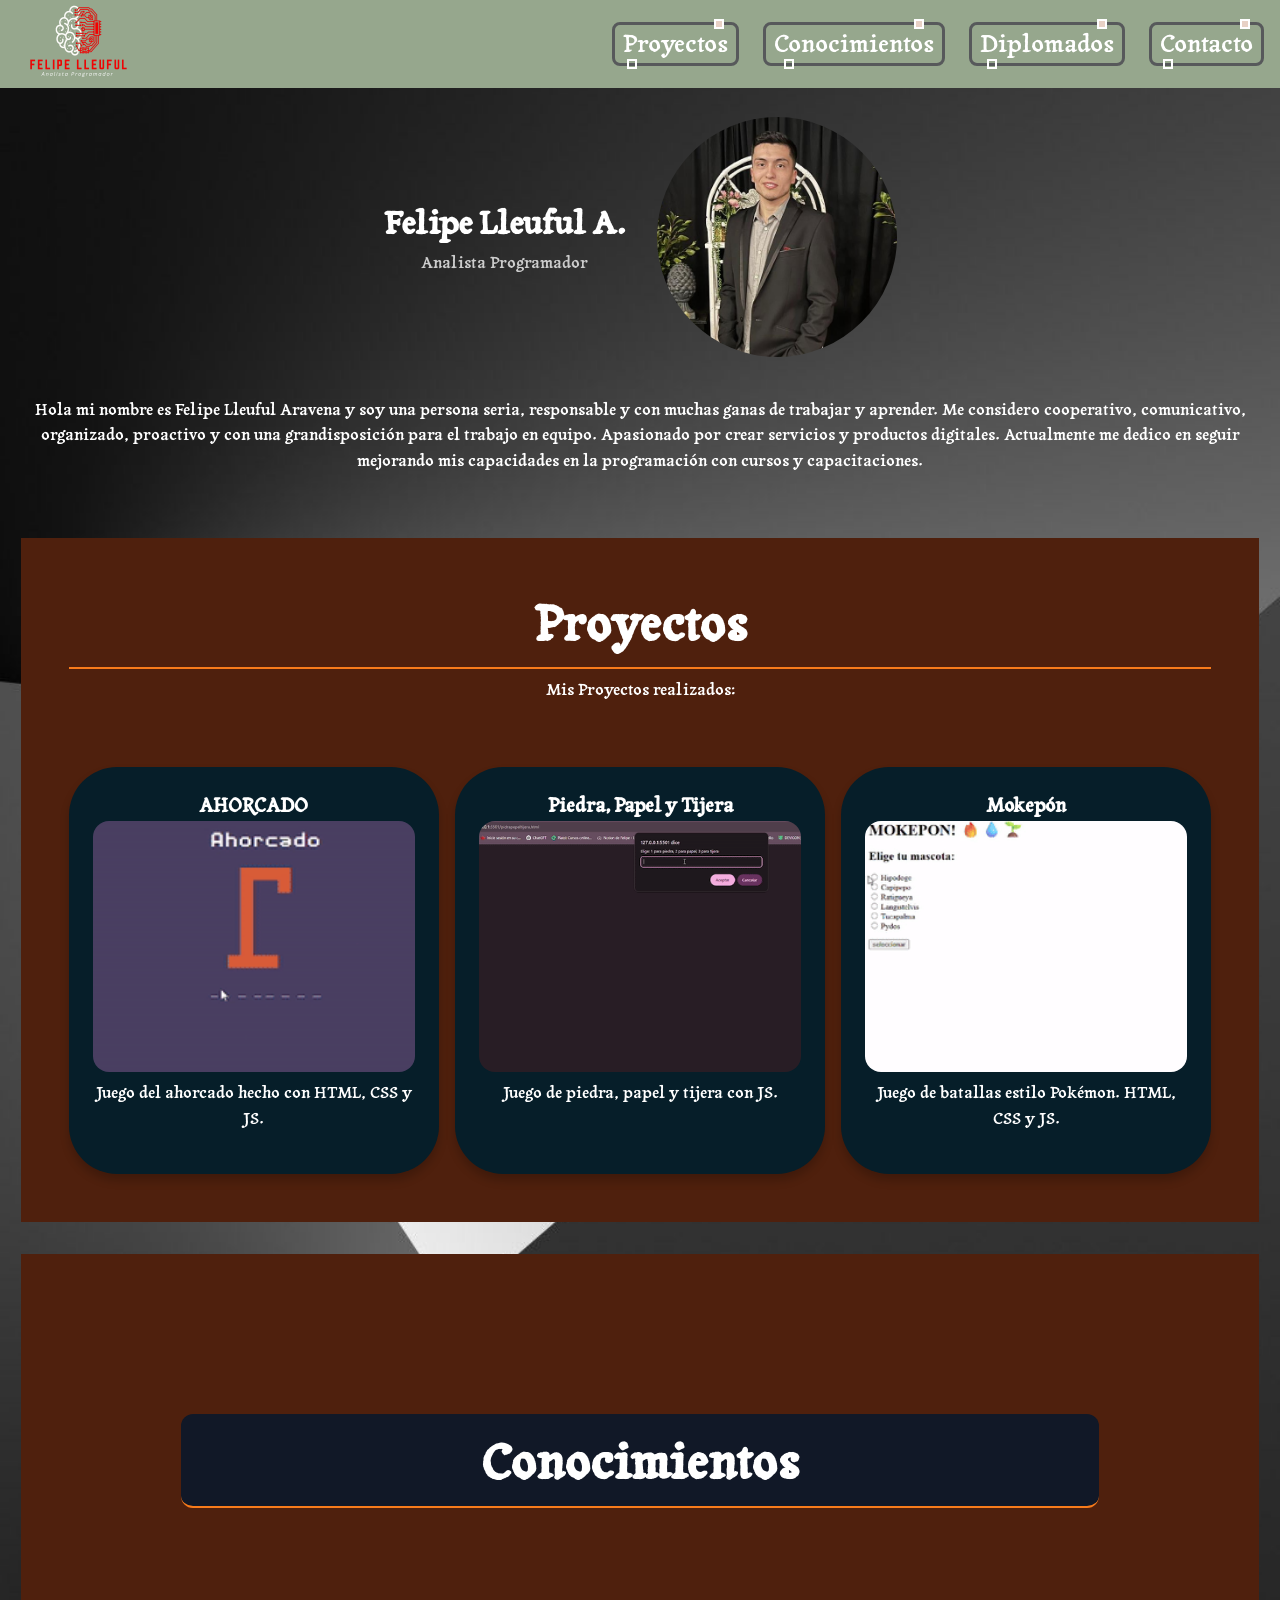
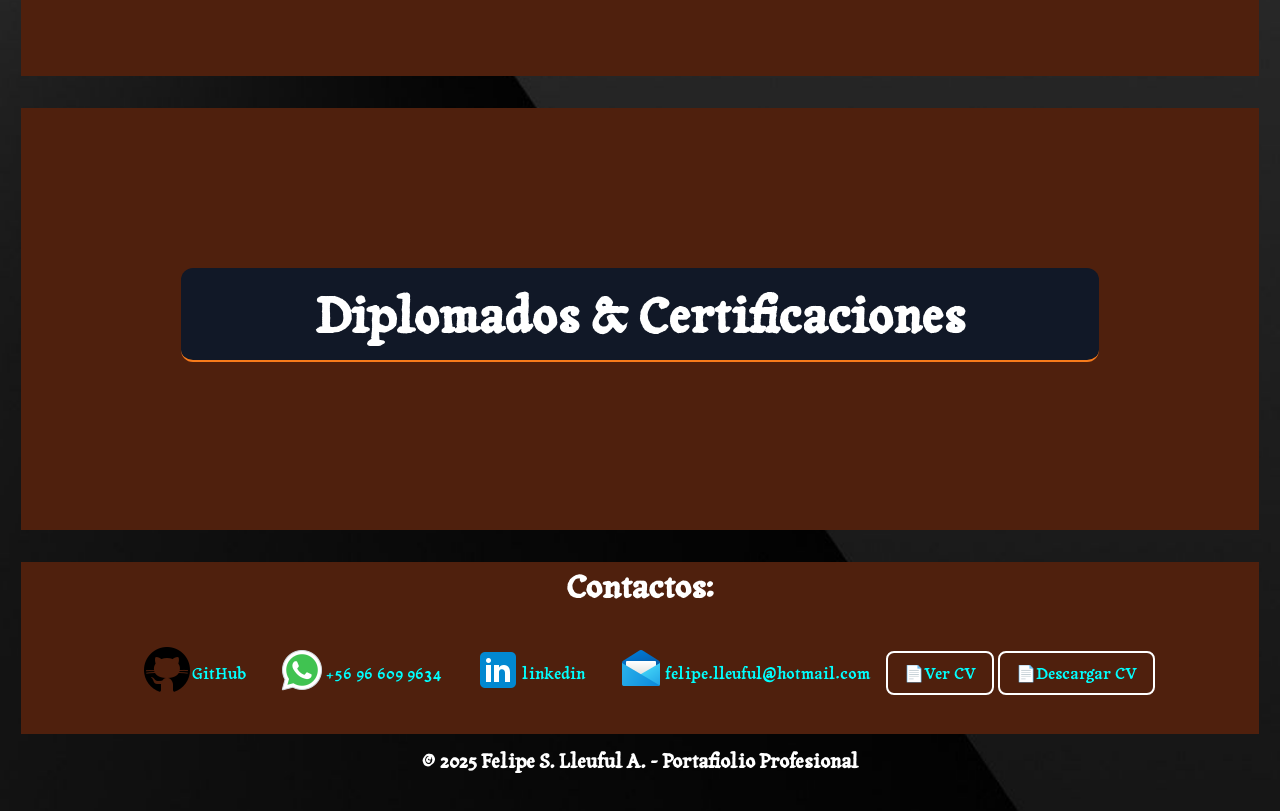
==== index.html @ a402e6c7 "Actualizacion Protafolio" ====
<!DOCTYPE html>
<html lang="en">
<head>
    <meta charset="UTF-8">
    <meta name="viewport" content="width=device-width, initial-scale=1.0">
    <title>Portafolio / Felipe Lleuful</title>
    <link rel="stylesheet" href="stylesheets/reset.css" />
    <link rel="stylesheet" href="stylesheets/style.css" />
    <script type="module" src="js/main.js" defer></script>
</head>

<body>
    <header>
        <nav class="navbar" div="navbar">
            <div class="logo">
                <img src="img/Felipe lleuful.png" alt="Felipe Lleuful" />
            </div>
            <!-- Botón hamburguesa -->
            <button class="menu-toggle" id="menu-toggle">☰</button>

            <!-- Enlaces de navegación -->
            <ul class="nav-links" id="nav-links">
                <li><a href="#sectionProyectos">Proyectos<span></span><span></span></a></li>
                <li><a href="#sectionConocimientos">Conocimientos<span></span><span></span></a></li>
                <li><a href="#sectionDiplomados">Diplomados<span></span><span></span></a></li>
                <li><a href="#sectionContacto">Contacto<span></span><span></span></a></li>
            </ul>
        </nav>
    </header>
    
    <!-- Presentación -->
    <section class="presentacion" id="secionPresentacion">
        <div class="divPresentacion">
            <div>
                <h1>Felipe Lleuful A.</h1>
                <p>Analista Programador</p>
            </div>
            <img src="img/felipe.jpg" alt="Foto Perfil" class="presentacion-img">
        </div>
        
        <div class="resumen">
            <p>
                Hola mi nombre es Felipe Lleuful Aravena y soy una persona seria, responsable y con muchas ganas de trabajar y aprender.
                Me considero cooperativo, comunicativo, organizado, proactivo y con una grandisposición para el trabajo en equipo.
                Apasionado por crear servicios y productos digitales. Actualmente me dedico en seguir mejorando mis capacidades en la programación 
                con cursos y capacitaciones.
            </p>
        </div>
    </section>

    <!-- Seccion Proyectos -->
    <section id="sectionProyectos" class="proyectos">
        <h2>Proyectos</h2>
        <p>Mis Proyectos realizados:</p>
        <div class="proyectosImg">
            <div class="tarjeta">
                <h3>AHORCADO</h3>
                <img src="img/ahorcado-ezgif.com-cut.gif" alt="Juego Ahorcado">
                <p>Juego del ahorcado hecho con HTML, CSS y JS.</p>
            </div>
            <div class="tarjeta">
                <h3>Piedra, Papel y Tijera</h3>
                <img src="img/piedraPapelTijera-ezgif.com-crop.gif" alt="Juego piedra, papel y tijera">
                <p>Juego de piedra, papel y tijera con JS.</p>
            </div>
            <div class="tarjeta">
                <h3>Mokepón</h3>
                <img src="img/makepon-ezgif.com-crop.gif" alt="Juego Makepon">
                <p>Juego de batallas estilo Pokémon. HTML, CSS y JS.</p>
            </div>
        </div>
    </section>

    <!-- Section Conocimientos -->
    <section id="sectionConocimientos" class="conocimientos"> 
        <details>
            <summary>            
                <h2 id="titulo-conocimientos">Conocimientos</h2>
            </summary>
                <p>Estos son algunos lenguajes y tecnologías que he aprendido:</p>     
                    <div>
                        <h3>Frontend</h3> 
                        <div id="frontend" class="skills">   
                        </div>
                        <h3>Backend</h3> 
                        <div id="backend" class="skills">
                        </div>
                        <h3>Otros</h3>  
                        <div id="other" class="skills"> 
                        </div>
                    </div>  
            </details>
    </section>   
    <section id="sectionDiplomados" class="diplomados"> 
            <details> 
                <summary>           
                    <h2 id="titulo-diplomado">Diplomados & Certificaciones</h2>
                </summary>
                    <p>Estos son los diplomados que he conseguido como programador:</p> 
                    <div class="grid-diplomas" id="listaDiplomas">
                    </div>
            </details>   
    </section>  

    <footer id="sectionContacto"> 
        <h1>Contactos:</h1>
        <div class="links-contactos">          
            <div class="links-contactos">
                <i><img src="img/icons8-github-50.png" alt="GitHub"></i>
                <a href="https://github.com/YouneKass" target="_blank">GitHub</a>
            </div>
            <div class="links-contactos">
                <i><img src="img/icons8-whatsapp-48.png" alt="whatsapp"></i>
                <a href="https://wa.me/56990465814" target="_blank">+56 96 609 9634</a>
            </div>
            <div class="links-contactos">
                <i><img src="img/icons8-linkedin-48.png" alt="linkedin"></i>
                <a href="https://www.linkedin.com/in/felipelleuful/" target="_blank">linkedin</a>
            </div>
            <div class="links-contactos">
                <i><img src="img/icons8-correo-48.png" alt="correo"></i>
                <a href="mailto:felipe.lleuful@hotmail.com" target="_blank">felipe.lleuful@hotmail.com</a>
            </div>
            <div >
                <a href="img/Cv_vitae.pdf" target="_blank" class="btn-cv">📄Ver CV</a>
                <a href="img/Cv_vitae.pdf" download class="btn-cv">📄Descargar CV</a>
            </div>
        </div>        
        <h3 class="copyright">© 2025 Felipe S. Lleuful A. - Portafiolio Profesional</h3>
    </footer>
    
</body>
</html>
---- stylesheets/style.css ----
@import url('https://fonts.googleapis.com/css2?family=Tagesschrift&family=Winky+Rough:ital,wght@0,300..900;1,300..900&display=swap');

html{
  font-size: 100%;
  box-sizing: border-box;
}

*, *::before, *::after {
  box-sizing: border-box;
}

body{
  font-family: "Tagesschrift", system-ui;
  color: white;
  line-height: 1.6;
  padding: 1.3rem;
  background-image: url('/img/fondo.jpg');
  background-size: cover; 
  margin-top: 1rem;
  overflow-x: hidden;
}

.navbar{
  position: fixed;   
  top: 0;            
  left: 0;           
  width: 100%;       
  z-index: 999;      
  padding: 1rem 1rem;
  display: flex;
  justify-content: space-between;
  align-items: center;
  height: 5.5rem;
  background: #96A78D;
}

.nav-links{
  align-items: center;
  display: flex;
  justify-content: flex-end;
  gap: 1.5rem;
  font-size: 1.5rem;
  cursor: pointer;   
}

.nav-links a {
  position: relative;
  display: inline-block;
  padding: 0rem 0.5rem;
  color: #fff;
  border: 0.2rem solid #57595B;
  border-radius: 0.5rem;
  transition: color 0.3s ease;
}

.nav-links a::before{
  content: "";
  position: absolute;
  left: 0;
  top: 0;
  width: 0;
  height: 100%;
  background: #E8D1C5;
  z-index: -1;
  transition: width 0.3s ease;
}

.nav-links a:hover::before {
  width: 100%;
}

.nav-links a:hover {
  box-shadow: 0 0 20px #456882;
  color: #456882;
}

.nav-links span:nth-child(n){
  position: absolute;
  width: 10px;
  height: 10px;
  border: 2px solid;
  transition: all 0.6s ease;
}

.nav-links span:nth-child(1){
  right: 10%;
  top: -15%;
  background-color: #E8D1C5;
}
.nav-links span:nth-child(2){
  left: 10%;
  bottom: -6px;
}

.nav-links a:hover span:nth-child(1){
  right: 80%;
  transform: rotate(90deg);
  background-color: #8FABD4;
  color: #8FABD4;
}

.nav-links a:hover span:nth-child(2){
  left: 80%;
  transform: rotate(90deg);
  color: #8FABD4;
}

.logo img{
  width: 25%;
}

.divPresentacion{
  display: flex;
  justify-content: center;
  align-items: center;
  gap: 2rem;
  margin-bottom: 2.5rem;
}

.divPresentacion h1{
  font-size: 2rem;
}

.divPresentacion p{
  font-size: 1rem;
  color: #ccc;
}

.presentacion{
  text-align: center;
  margin-top: 5rem;
}

.presentacion-img{
  width: 15rem;
  height: 15rem;
  border-radius: 100%;
  object-fit: cover;
}

.resumen{
  max-width: 80rem;
  margin: 0 auto 4rem auto;
  text-align: center;
}

.proyectos{
  background-color: #4F200D;
  text-align: center;
  padding: 3rem 3rem;
}

.proyectos h2 {
  font-size: 3rem;
  margin-bottom: 0.5rem;
  border-bottom: 2px solid #F87B1B;
  padding-bottom: 0.3rem;
  display: flex;
  justify-content: center;
}

.proyectosImg{
  margin-top: 4rem;
  display: flex;
  justify-content: center;
  gap: 1rem;
  flex-direction: row;
  flex-wrap: nowrap;
}

.proyectosImg img{
  width: 100%;
  height: 70%;
  border-radius: 1rem;
  object-fit: cover;
}

.tarjeta{
  background:#061E29;
  border-radius: 3rem;
  box-shadow: 0 0.4rem 0.6rem rgba(0, 0, 0, 0.2);
  width: 100%;
  max-width: 500px;
  padding: 1.5rem;
  text-align: center;
}

.conocimientos {
  background-color: #4F200D;
  padding: 10rem;
  margin: auto;
  text-align: center;
  margin-top: 2rem;
}

.conocimientos h2 {
  font-size: 3rem;
  margin-bottom: 0.5rem;
  border-bottom: 2px solid #F87B1B;
  padding-bottom: 0.3rem;
  display: flex;
  justify-content: center;
}

.conocimientos h3 {
  font-size: 2rem;
  margin-top: 4rem;
}

.skills{
  display: flex;
  flex-wrap: wrap;
  align-items: center;
  gap: 3rem;
  margin-top: 3rem;
  justify-content: center;
}

.diplomados {
  display: grid;
  background-color: #4F200D;
  padding: 10rem;
  margin: auto;
  text-align: center;
  margin-top: 2rem;
  gap: 1.2rem;
}

.diplomados h2 {
  font-size: 3rem;
  margin-bottom: 0.5rem;
  border-bottom: 2px solid #F87B1B;
  padding-bottom: 0.3rem;
  display: flex;
  justify-content: center;
}

.grid-diplomas {
  display: grid;
  grid-template-columns: repeat(auto-fill, minmax(130px, 1fr));
  gap: 14px;
  margin-top: 10px;
}

.diploma-item {
  background: #111;
  padding: 10px;
  border-radius: 14px;
  box-shadow: 0 8px 18px rgba(0,0,0,.25);
  cursor: pointer;
  text-align: center;
  transition: transform .18s, box-shadow .18s;
}

.diploma-item:hover {
  transform: translateY(-3px);
  box-shadow: 0 12px 26px rgba(0,0,0,.35);
}

/* preview pequeño del PDF */
.diploma-preview {
  width: 100%;
  height: 98px;
  border-radius: 10px;
  background: #000;
  pointer-events: none;
  object-fit: cover;
  overflow: hidden;
}

.diploma-item span {
  font-size: .8rem;
  display: block;
  margin-top: 6px;
  color: #ddd;
}

/* Modal */
.modal {
  display: none;
  position: fixed;
  inset: 0;
  background: rgba(0,0,0,.85);
  justify-content: center;
  align-items: center;
  padding: 20px;
  z-index: 1000;
}

.modal embed {
  width: 100%;
  height: 100%;
  border-radius: 16px;
  background: #111;
}

.cerrar {
  position: fixed;
  top: 20px;
  right: 28px;
  font-size: 30px;
  color: white;
  cursor: pointer;
}

.links-contactos{
  background: #4F200D;
  display: flex;
  justify-content: center;
  padding: 1rem;
  text-align: center;
  align-items: center;
}

.links-contactos a{
  color: aqua;
  text-decoration: none;
  transition: color 0.3s ease;
}

.contacto-style a:hover {
  color: white;
}

footer h1{
  margin-top: 2rem;
  background: #4F200D;
  display: flex;
  justify-content: center;
  
}

.copyright{
  margin: 0.8rem;
  text-align: center;
}

.icono {
  display: flex;
  flex-direction: column;
  align-items: center;
  gap: 0.5rem;
}

.nombre-skill {
  font-size: 0.85rem;
  font-weight: 500;
  margin-bottom: 2px;
  text-align: center;
}

.rating {
  --star-size: 1.2rem;
  --star-color: #2a2a2a;
  --star-filled: #ffd966;
  --percent: 0%;

  position: relative;
  display: inline-block;
  font-size: var(--star-size);
  line-height: 1;
}

/* ⭐ Estrellas vacías */
.rating::before {
  content: "★★★★★";
  letter-spacing: 0.1rem;
  color: var(--star-color);
}

/* ⭐ Estrellas llenas (clip por porcentaje) */
.rating::after {
  content: "★★★★★";
  letter-spacing: 0.1rem;
  color: var(--star-filled);
  position: absolute;
  top: 0;
  left: 0;
  width: var(--percent);
  overflow: hidden;
  white-space: nowrap;
}

.menu-toggle {
  display: none;
  background: none;
  border: none;
  font-size: 2rem;
  color: white;
}

/* Estilos responsivos */
@media (max-width: 768px) {
  .nav-links {
    align-items: center;
    display: none;
    flex-direction: column;
    position: absolute;
    top: 5rem;
    right: 1rem;
    border-radius: 1rem;
    padding: 1rem 1rem;
    z-index: 1000;
    cursor: pointer; 
    background: #200202;
  }

  .nav-links.active {
    display: flex;
  }

  .menu-toggle {
    display: block;
    display: flex;
    font-size: 2rem;
    color: white;
  }

  .conocimientos{
    flex-direction: column;
    align-items: center;
    padding: 1.2rem;
  }
  
  .proyectos h2{
    font-size: 2rem;
  }

  .proyectosImg{
    flex-direction: column;
  }

  .tarjeta{
    width: 100%;
  }

  .conocimientos h2 {
    font-size: 2rem;
  }
  
  .skills{
    flex-direction: column;
  }

  .links-contactos{
    flex-direction: column;
  }

  .divPresentacion{
    flex-direction: column;
  }
}

.btn-cv {
  padding: 0.6rem 1rem;
  border: 2px solid #fff;
  border-radius: 8px;
  color: white;
  text-decoration: none;
  transition: 0.3s;
}

.btn-cv:hover {
  background: white;
  color: #000;
}

summary {
  list-style: none;
  cursor: pointer;
}

summary h2 {
  display: inline-block;
  padding: 10px 14px;
  border-radius: 12px;
  background: #111827;
  color: #fff;
  transition: .25s;
}

details[open] summary h2 {
  background: #1f2937;
  transform: translateY(2px);
}
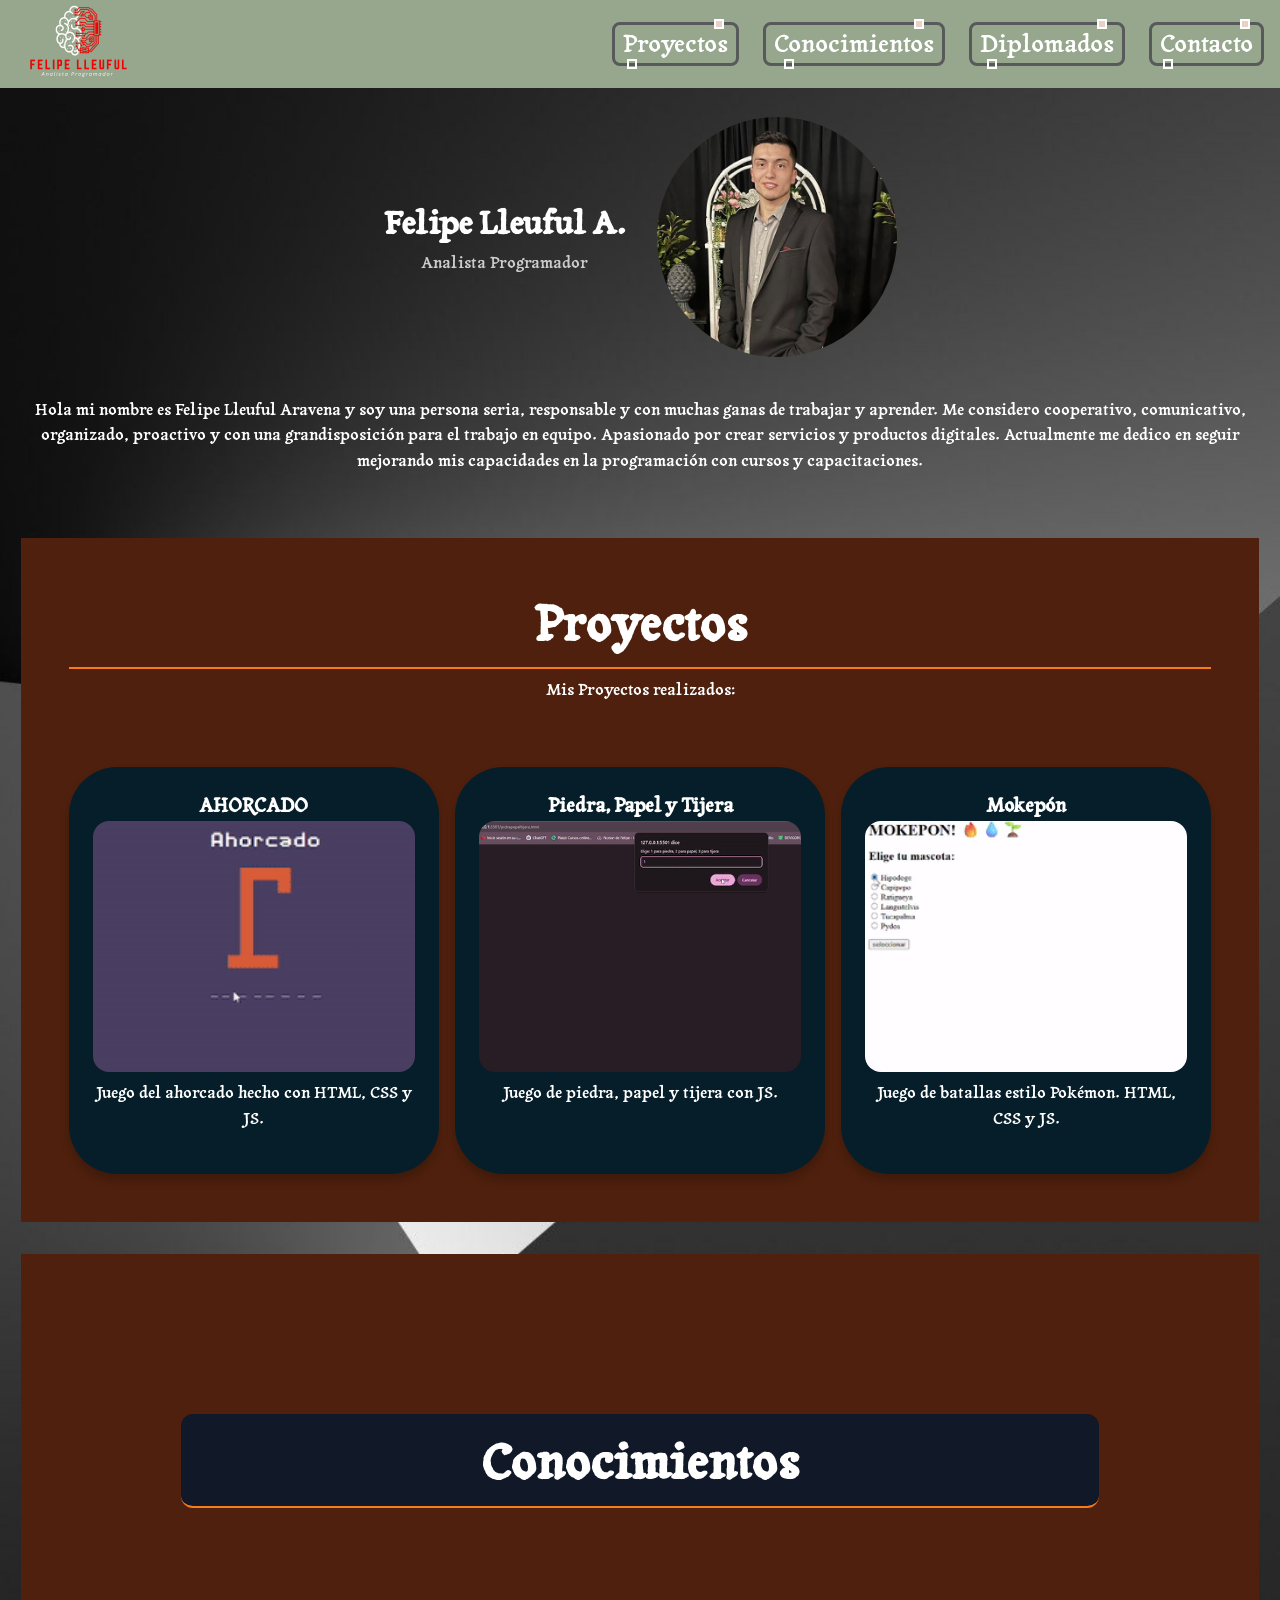
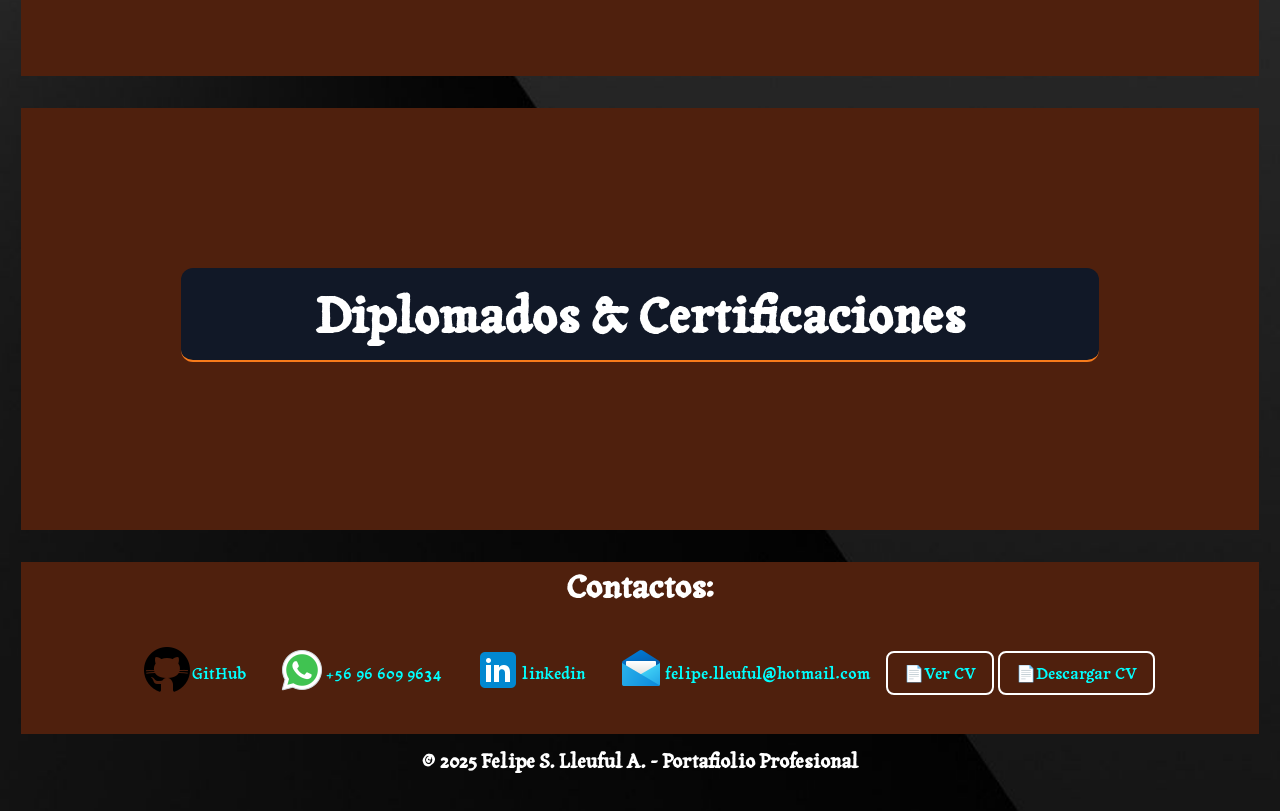
==== commit 8cac5869: "Mejora tamaño Certificados" ====
--- a/index.html
+++ b/index.html
@@ -11,7 +11,7 @@
 
 <body>
     <header>
-        <nav class="navbar" div="navbar">
+        <nav class="navbar">
             <div class="logo">
                 <img src="img/Felipe lleuful.png" alt="Felipe Lleuful" />
             </div>
--- a/stylesheets/style.css
+++ b/stylesheets/style.css
@@ -217,7 +217,6 @@
 }
 
 .diplomados {
-  display: grid;
   background-color: #4F200D;
   padding: 10rem;
   margin: auto;
@@ -237,19 +236,19 @@
 
 .grid-diplomas {
   display: grid;
-  grid-template-columns: repeat(auto-fill, minmax(130px, 1fr));
-  gap: 14px;
+  grid-template-columns: repeat(auto-fill, minmax(260px, 1fr));
+  gap: 16px;
   margin-top: 10px;
 }
 
 .diploma-item {
-  background: #111;
+  background: #061E29;
   padding: 10px;
   border-radius: 14px;
   box-shadow: 0 8px 18px rgba(0,0,0,.25);
-  cursor: pointer;
   text-align: center;
   transition: transform .18s, box-shadow .18s;
+  max-width: 100%;
 }
 
 .diploma-item:hover {
@@ -257,15 +256,12 @@
   box-shadow: 0 12px 26px rgba(0,0,0,.35);
 }
 
-/* preview pequeño del PDF */
 .diploma-preview {
   width: 100%;
-  height: 98px;
+  height: 250px;
   border-radius: 10px;
-  background: #000;
-  pointer-events: none;
-  object-fit: cover;
-  overflow: hidden;
+  border: none;
+  display: block;
 }
 
 .diploma-item span {
@@ -273,34 +269,6 @@
   display: block;
   margin-top: 6px;
   color: #ddd;
-}
-
-/* Modal */
-.modal {
-  display: none;
-  position: fixed;
-  inset: 0;
-  background: rgba(0,0,0,.85);
-  justify-content: center;
-  align-items: center;
-  padding: 20px;
-  z-index: 1000;
-}
-
-.modal embed {
-  width: 100%;
-  height: 100%;
-  border-radius: 16px;
-  background: #111;
-}
-
-.cerrar {
-  position: fixed;
-  top: 20px;
-  right: 28px;
-  font-size: 30px;
-  color: white;
-  cursor: pointer;
 }
 
 .links-contactos{
@@ -402,7 +370,7 @@
     padding: 1rem 1rem;
     z-index: 1000;
     cursor: pointer; 
-    background: #200202;
+    background: #96A78D;
   }
 
   .nav-links.active {
@@ -440,6 +408,16 @@
   
   .skills{
     flex-direction: column;
+  }
+
+  .diplomados{
+    flex-direction: column;
+    align-items: center;
+    padding: 1.2rem;
+  }
+
+  .diplomados h2 {
+    font-size: 2rem;
   }
 
   .links-contactos{
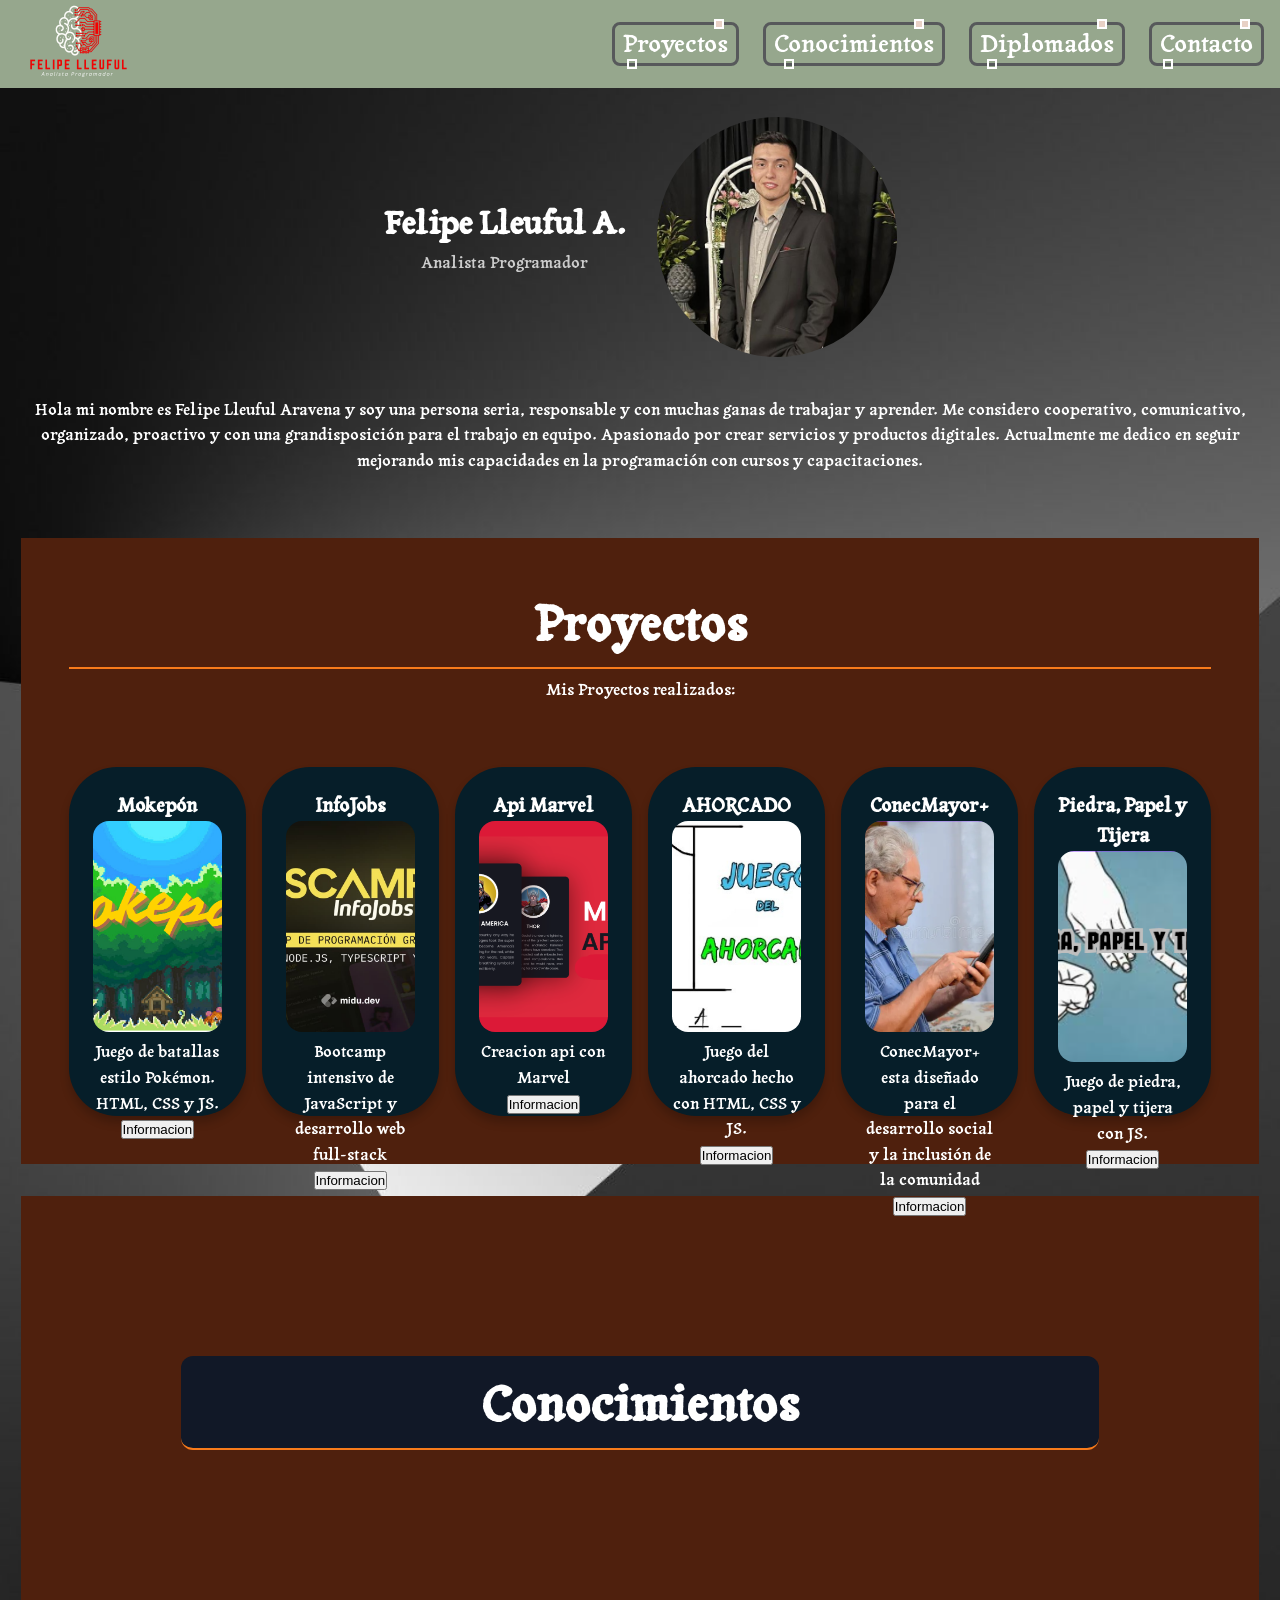
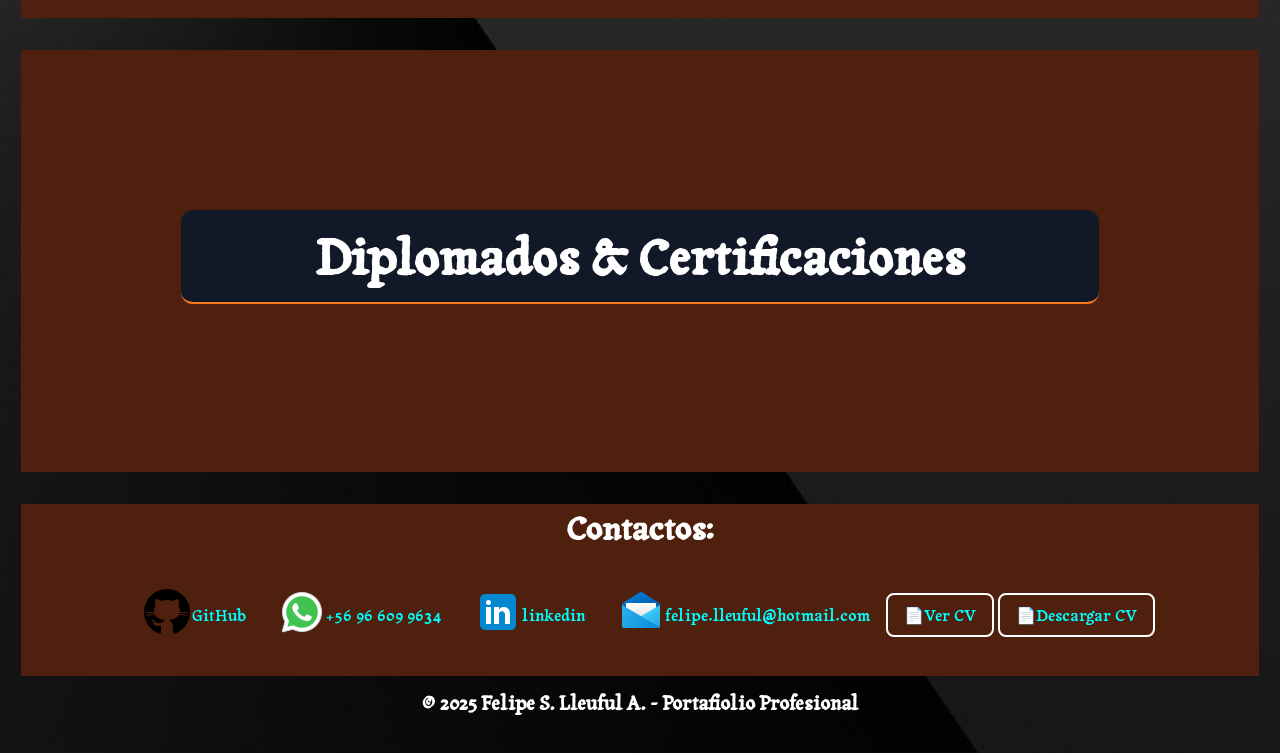
==== commit f6471161: "Mas proyectos incluidos" ====
--- a/index.html
+++ b/index.html
@@ -54,19 +54,40 @@
         <p>Mis Proyectos realizados:</p>
         <div class="proyectosImg">
             <div class="tarjeta">
+                <h3>Mokepón</h3>
+                <img src="imagenes/Mokepon.png" alt="Juego Makepon">
+                <p>Juego de batallas estilo Pokémon. HTML, CSS y JS.</p>
+                <input type="button" value="Informacion">
+            </div>
+            <div class="tarjeta">
+                <h3>InfoJobs</h3>
+                <img src="imagenes/jscamp.jpg" alt="pagina para encontrar tu trabajo.">
+                <p>Bootcamp intensivo de JavaScript y desarrollo web full-stack</p>
+                <input type="button" value="Informacion">
+            </div>
+            <div class="tarjeta">
+                <h3>Api Marvel</h3>
+                <img src="imagenes/ApiMarvel.png" alt="Api Marvel">
+                <p>Creacion api con Marvel</p>
+                <input type="button" value="Informacion">
+            </div>
+            <div class="tarjeta">
                 <h3>AHORCADO</h3>
-                <img src="img/ahorcado-ezgif.com-cut.gif" alt="Juego Ahorcado">
+                <img src="imagenes/ahorcado.png" alt="Juego Ahorcado">
                 <p>Juego del ahorcado hecho con HTML, CSS y JS.</p>
+                <input type="button" value="Informacion">
+            </div>
+            <div class="tarjeta">
+                <h3>ConecMayor+</h3>
+                <img src="imagenes/abuelo.png" alt="Pagina para el desarrollo social y la inclusión de la comunidad.">
+                <p>ConecMayor+ esta diseñado para el desarrollo social y la inclusión de la comunidad</p>
+                <input type="button" value="Informacion">
             </div>
             <div class="tarjeta">
                 <h3>Piedra, Papel y Tijera</h3>
-                <img src="img/piedraPapelTijera-ezgif.com-crop.gif" alt="Juego piedra, papel y tijera">
+                <img src="imagenes/piedra-papel-tijera.png" alt="Juego piedra, papel y tijera">
                 <p>Juego de piedra, papel y tijera con JS.</p>
-            </div>
-            <div class="tarjeta">
-                <h3>Mokepón</h3>
-                <img src="img/makepon-ezgif.com-crop.gif" alt="Juego Makepon">
-                <p>Juego de batallas estilo Pokémon. HTML, CSS y JS.</p>
+                <input type="button" value="Informacion">
             </div>
         </div>
     </section>
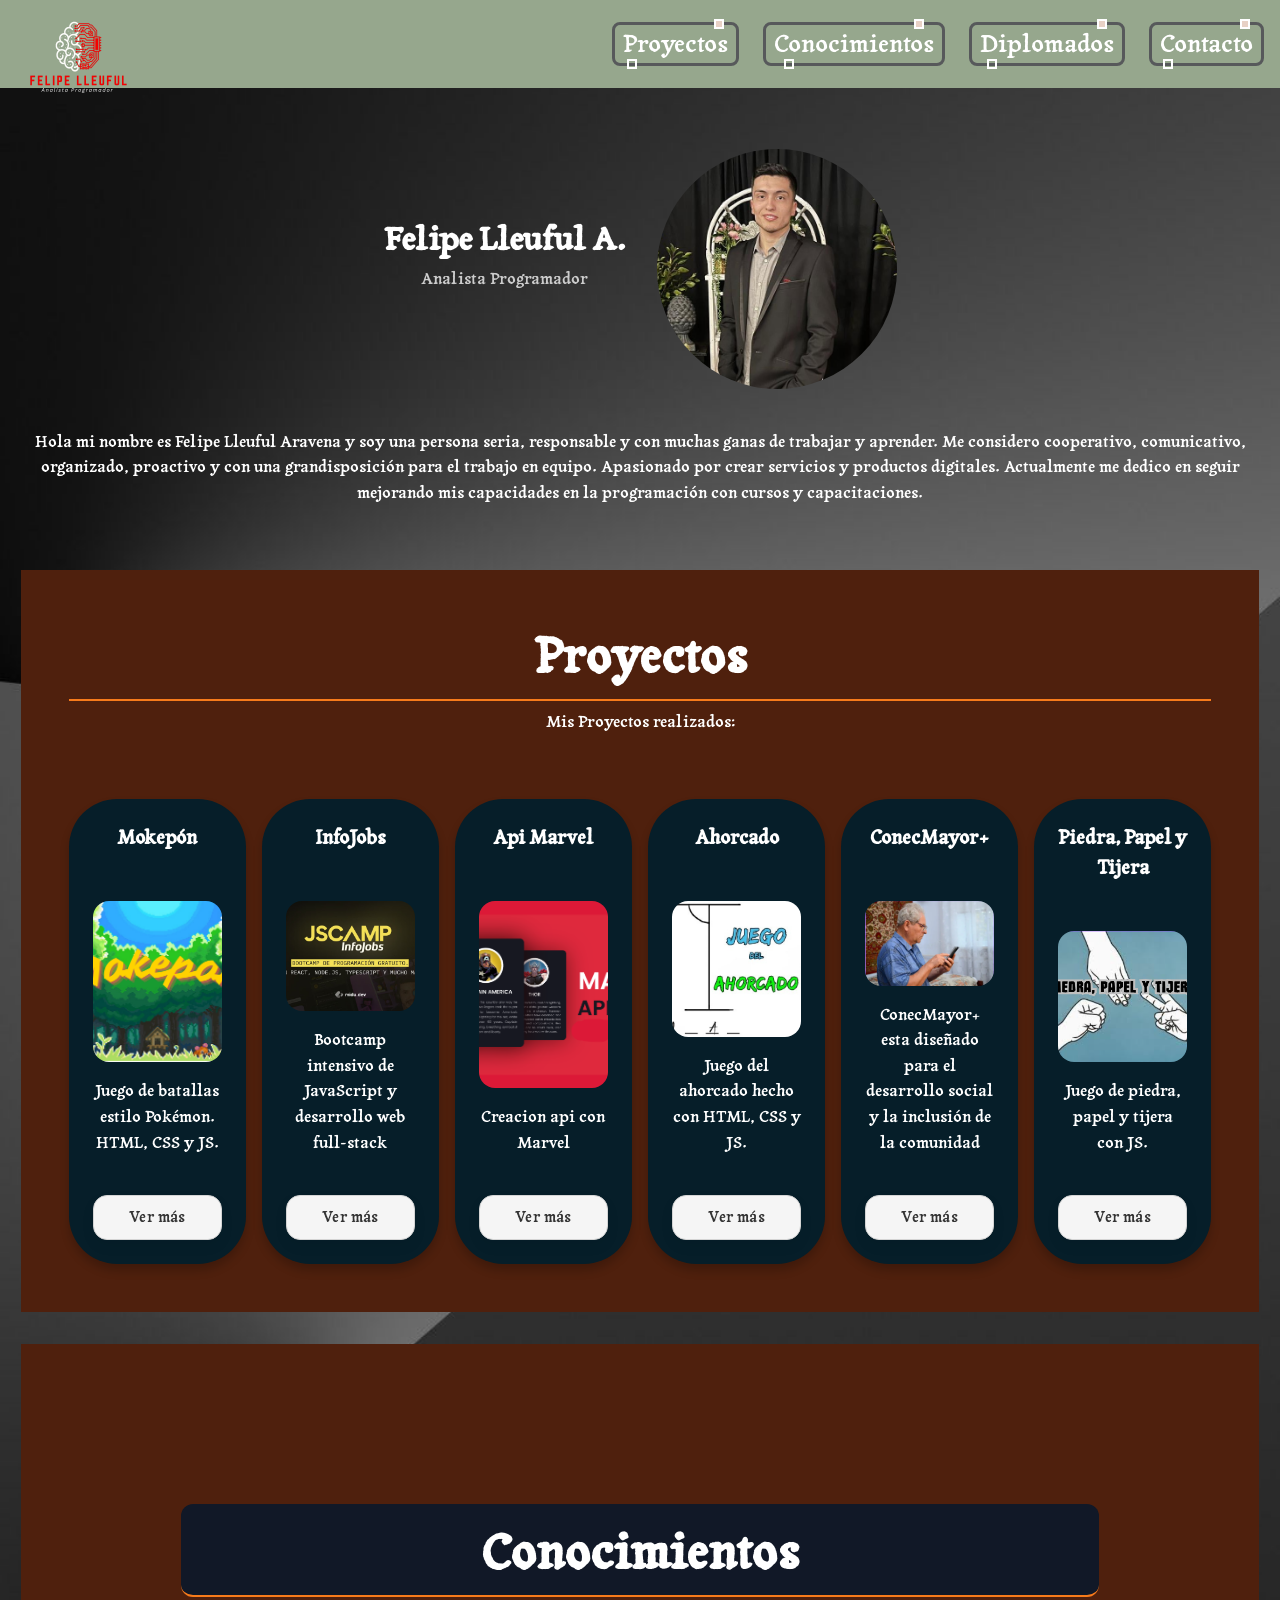
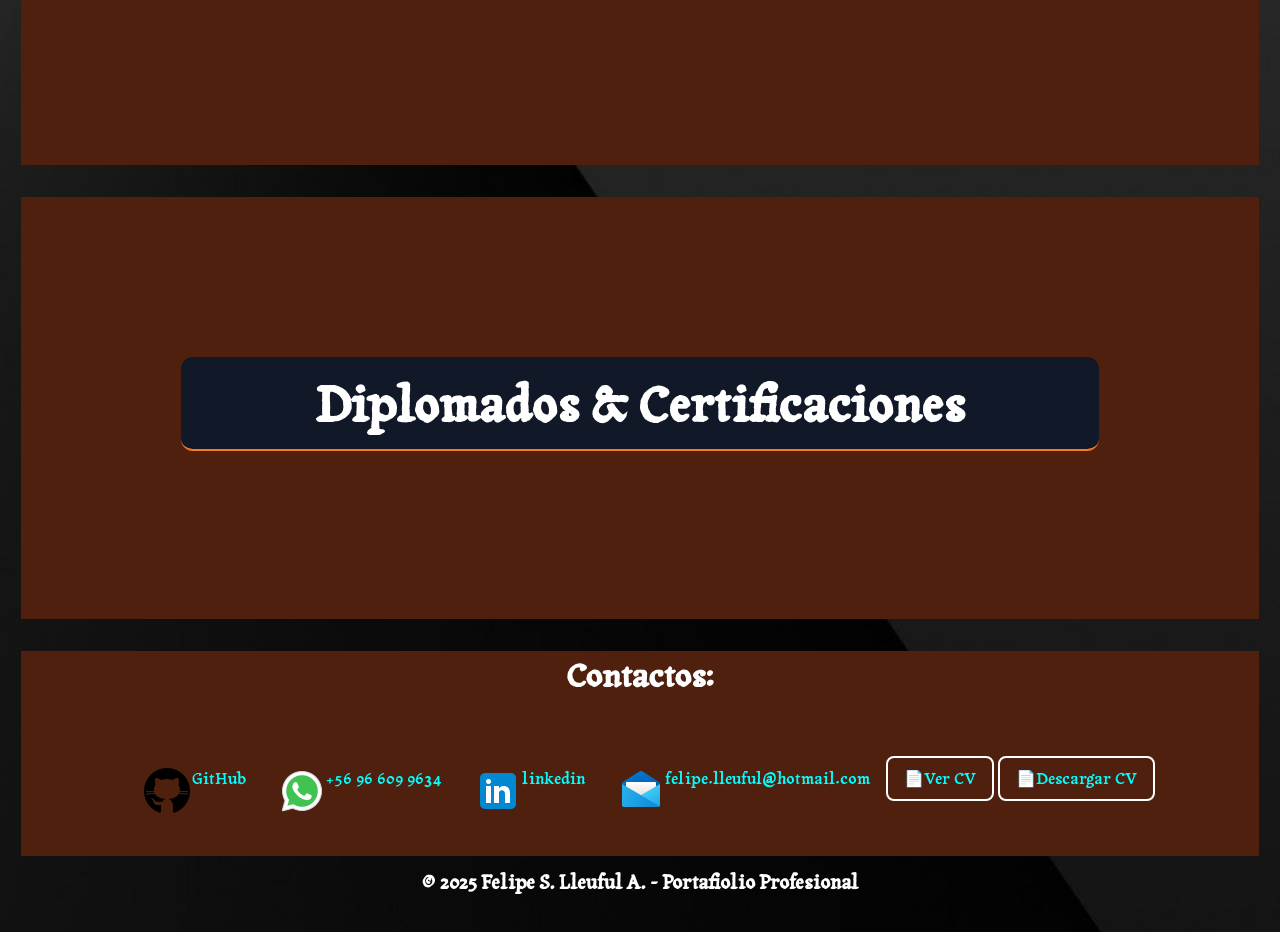
==== commit b0829df0: "Mejoras en proyectos" ====
--- a/index.html
+++ b/index.html
@@ -57,40 +57,50 @@
                 <h3>Mokepón</h3>
                 <img src="imagenes/Mokepon.png" alt="Juego Makepon">
                 <p>Juego de batallas estilo Pokémon. HTML, CSS y JS.</p>
-                <input type="button" value="Informacion">
+                <input type="button" value="Ver más" class="btn-modal" data-id="Informacion0">
             </div>
             <div class="tarjeta">
                 <h3>InfoJobs</h3>
                 <img src="imagenes/jscamp.jpg" alt="pagina para encontrar tu trabajo.">
                 <p>Bootcamp intensivo de JavaScript y desarrollo web full-stack</p>
-                <input type="button" value="Informacion">
+                <input type="button" value="Ver más" class="btn-modal" data-id="Informacion1">
             </div>
             <div class="tarjeta">
                 <h3>Api Marvel</h3>
                 <img src="imagenes/ApiMarvel.png" alt="Api Marvel">
                 <p>Creacion api con Marvel</p>
-                <input type="button" value="Informacion">
+                <input type="button" value="Ver más" class="btn-modal" data-id="Informacion2">
             </div>
             <div class="tarjeta">
-                <h3>AHORCADO</h3>
+                <h3>Ahorcado</h3>
                 <img src="imagenes/ahorcado.png" alt="Juego Ahorcado">
                 <p>Juego del ahorcado hecho con HTML, CSS y JS.</p>
-                <input type="button" value="Informacion">
+                <input type="button" value="Ver más" class="btn-modal" data-id="Informacion3">
             </div>
             <div class="tarjeta">
                 <h3>ConecMayor+</h3>
                 <img src="imagenes/abuelo.png" alt="Pagina para el desarrollo social y la inclusión de la comunidad.">
                 <p>ConecMayor+ esta diseñado para el desarrollo social y la inclusión de la comunidad</p>
-                <input type="button" value="Informacion">
+                <input type="button" value="Ver más" class="btn-modal" data-id="Informacion4">
             </div>
             <div class="tarjeta">
                 <h3>Piedra, Papel y Tijera</h3>
                 <img src="imagenes/piedra-papel-tijera.png" alt="Juego piedra, papel y tijera">
                 <p>Juego de piedra, papel y tijera con JS.</p>
-                <input type="button" value="Informacion">
+                <input type="button" value="Ver más" class="btn-modal" data-id="Informacion5">
             </div>
         </div>
     </section>
+
+    <div id="modal" class="modal">
+        <div class="modal-contenido">
+            <span class="cerrar">&times;</span>
+            <h2 id="modalTitulo"></h2>
+            <img id="modalImagen" style="width:100%; border-radius:1rem; display:none;">
+            <p id="modalTexto"></p>
+            <input type="button" value="Directorio" class="btn-modal" id="modalBotonLink">
+        </div>
+    </div>
 
     <!-- Section Conocimientos -->
     <section id="sectionConocimientos" class="conocimientos"> 
--- a/stylesheets/style.css
+++ b/stylesheets/style.css
@@ -168,9 +168,9 @@
   flex-wrap: nowrap;
 }
 
-.proyectosImg img{
+.tarjeta img{
   width: 100%;
-  height: 70%;
+  height: 50%;
   border-radius: 1rem;
   object-fit: cover;
 }
@@ -183,6 +183,60 @@
   max-width: 500px;
   padding: 1.5rem;
   text-align: center;
+  display: flex;
+  flex-direction: column;
+  gap: 1rem;
+}
+
+.btn-modal{
+  margin-top: 1.5rem;
+  font-family: "Tagesschrift", system-ui;
+  padding: 0.7rem 1.6rem;
+  border-radius: 14px;
+  border: 1px solid #d4d4d4;
+  background: #f5f5f5;
+  color: #333;
+  font-size: 0.95rem;
+  letter-spacing: .2px;
+  cursor: pointer;
+  transition: all .25s ease;
+  box-shadow: 0 6px 14px rgba(0,0,0,.06);
+  text-align: center;
+}
+
+.btn-modal:hover{
+  background: #e9e9e9;
+  border-color: #c8c8c8;
+  transform: translateY(-2px);
+  box-shadow: 0 10px 18px rgba(0,0,0,.08);
+}
+
+.modal{
+  display:none;
+  position:fixed;
+  inset:0;
+  background:rgba(0,0,0,.6);
+  justify-content:center;
+  align-items:center;
+}
+
+.modal-contenido{
+  background:#061E29;
+  padding:2rem;
+  border-radius:2rem;
+  width:90%;
+  max-width:450px;
+  box-shadow:0 10px 20px rgba(0,0,0,.35);
+}
+.modal-contenido p, img, input{
+  margin-top: 2rem;
+  text-align: justify;
+}
+
+.cerrar{
+  float:right;
+  font-size:1.8rem;
+  cursor:pointer;
 }
 
 .conocimientos {
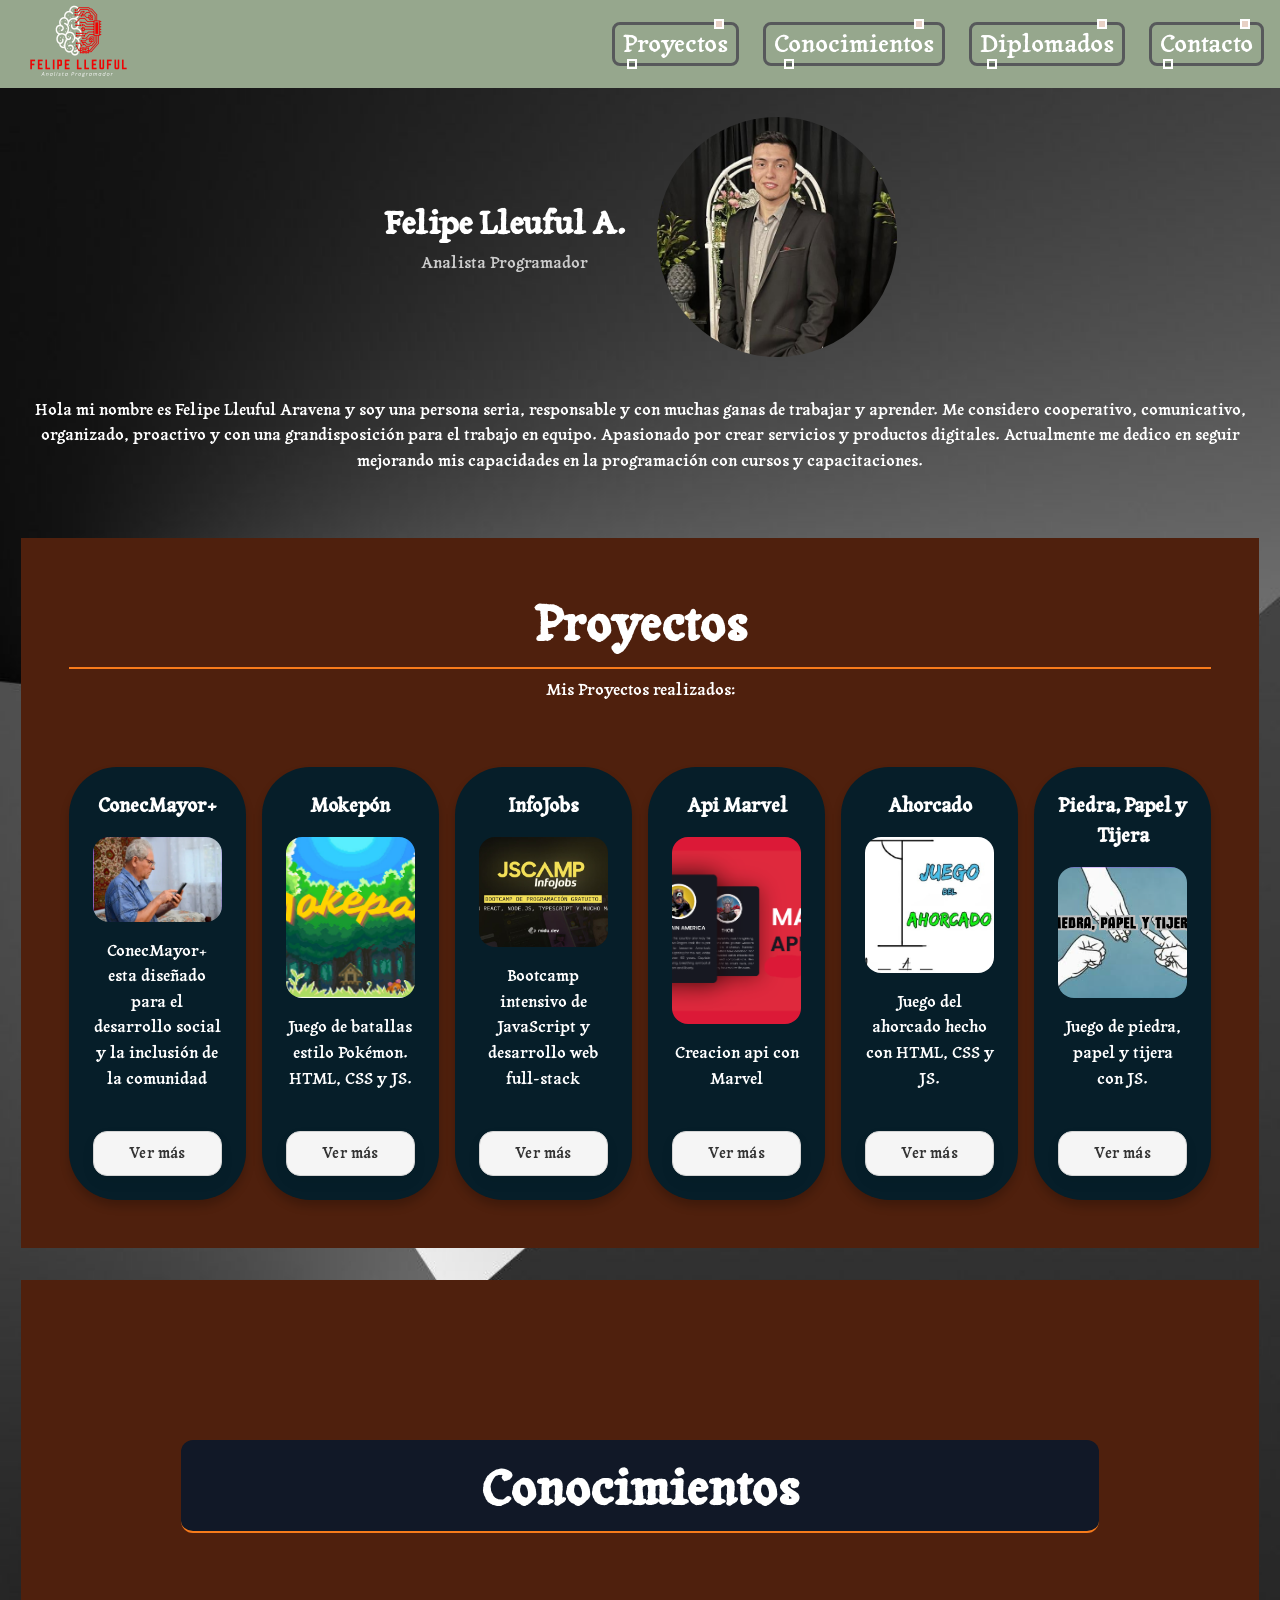
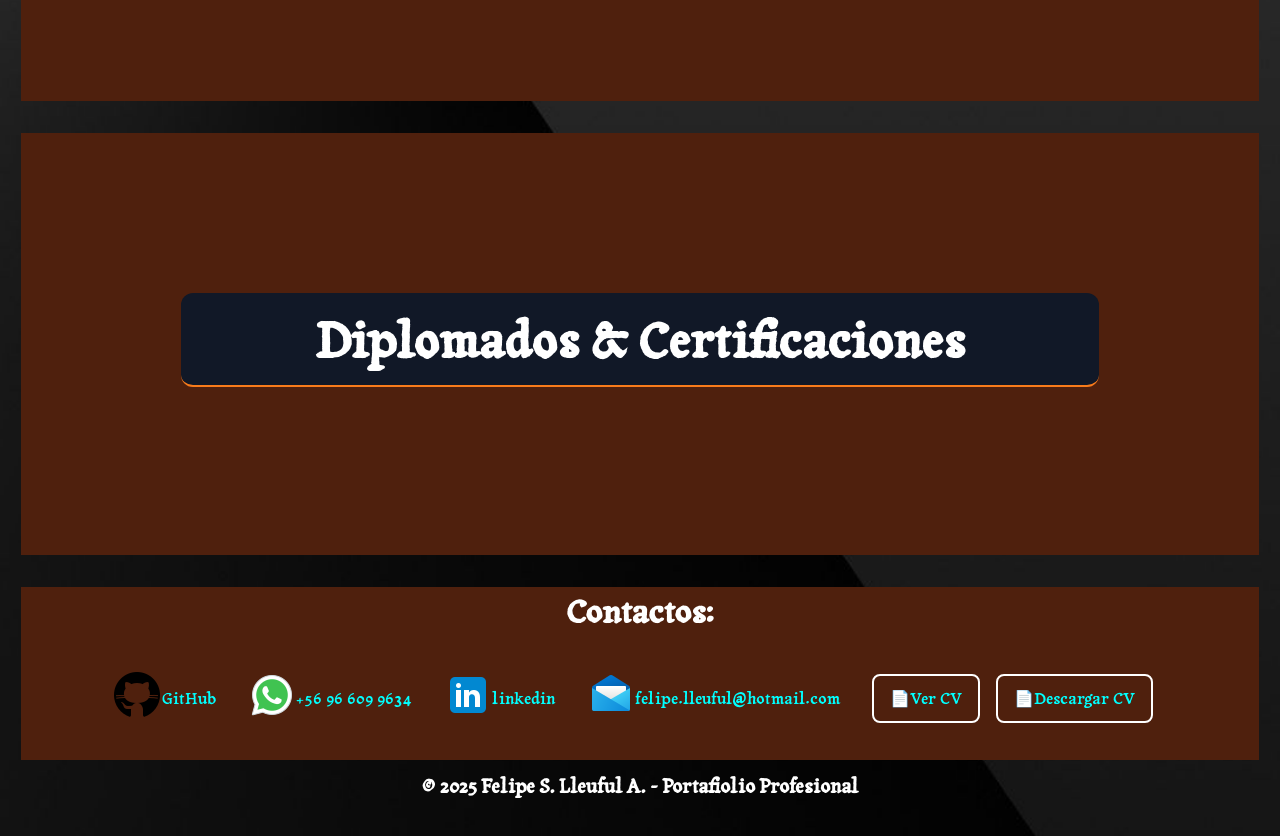
==== commit 2c730caf: "Mejoras al responsive" ====
--- a/index.html
+++ b/index.html
@@ -54,6 +54,12 @@
         <p>Mis Proyectos realizados:</p>
         <div class="proyectosImg">
             <div class="tarjeta">
+                <h3>ConecMayor+</h3>
+                <img src="imagenes/abuelo.png" alt="Pagina para el desarrollo social y la inclusión de la comunidad.">
+                <p>ConecMayor+ esta diseñado para el desarrollo social y la inclusión de la comunidad</p>
+                <input type="button" value="Ver más" class="btn-modal" data-id="Informacion4">
+            </div>
+            <div class="tarjeta">
                 <h3>Mokepón</h3>
                 <img src="imagenes/Mokepon.png" alt="Juego Makepon">
                 <p>Juego de batallas estilo Pokémon. HTML, CSS y JS.</p>
@@ -76,12 +82,6 @@
                 <img src="imagenes/ahorcado.png" alt="Juego Ahorcado">
                 <p>Juego del ahorcado hecho con HTML, CSS y JS.</p>
                 <input type="button" value="Ver más" class="btn-modal" data-id="Informacion3">
-            </div>
-            <div class="tarjeta">
-                <h3>ConecMayor+</h3>
-                <img src="imagenes/abuelo.png" alt="Pagina para el desarrollo social y la inclusión de la comunidad.">
-                <p>ConecMayor+ esta diseñado para el desarrollo social y la inclusión de la comunidad</p>
-                <input type="button" value="Ver más" class="btn-modal" data-id="Informacion4">
             </div>
             <div class="tarjeta">
                 <h3>Piedra, Papel y Tijera</h3>
@@ -149,10 +149,10 @@
                 <a href="https://www.linkedin.com/in/felipelleuful/" target="_blank">linkedin</a>
             </div>
             <div class="links-contactos">
-                <i><img src="img/icons8-correo-48.png" alt="correo"></i>
+                <i><img src="img/icons8-correo-48.png" alt="correo" ></i>
                 <a href="mailto:felipe.lleuful@hotmail.com" target="_blank">felipe.lleuful@hotmail.com</a>
             </div>
-            <div >
+            <div class="links-contactos">
                 <a href="img/Cv_vitae.pdf" target="_blank" class="btn-cv">📄Ver CV</a>
                 <a href="img/Cv_vitae.pdf" download class="btn-cv">📄Descargar CV</a>
             </div>
--- a/stylesheets/style.css
+++ b/stylesheets/style.css
@@ -228,11 +228,15 @@
   max-width:450px;
   box-shadow:0 10px 20px rgba(0,0,0,.35);
 }
-.modal-contenido p, img, input{
+.modal-contenido p, input{
   margin-top: 2rem;
   text-align: justify;
 }
 
+.modal-contenido img{
+  margin-top: 2rem;
+  text-align: justify;
+}
 .cerrar{
   float:right;
   font-size:1.8rem;
@@ -487,9 +491,7 @@
   padding: 0.6rem 1rem;
   border: 2px solid #fff;
   border-radius: 8px;
-  color: white;
-  text-decoration: none;
-  transition: 0.3s;
+  margin-right: 1rem;
 }
 
 .btn-cv:hover {
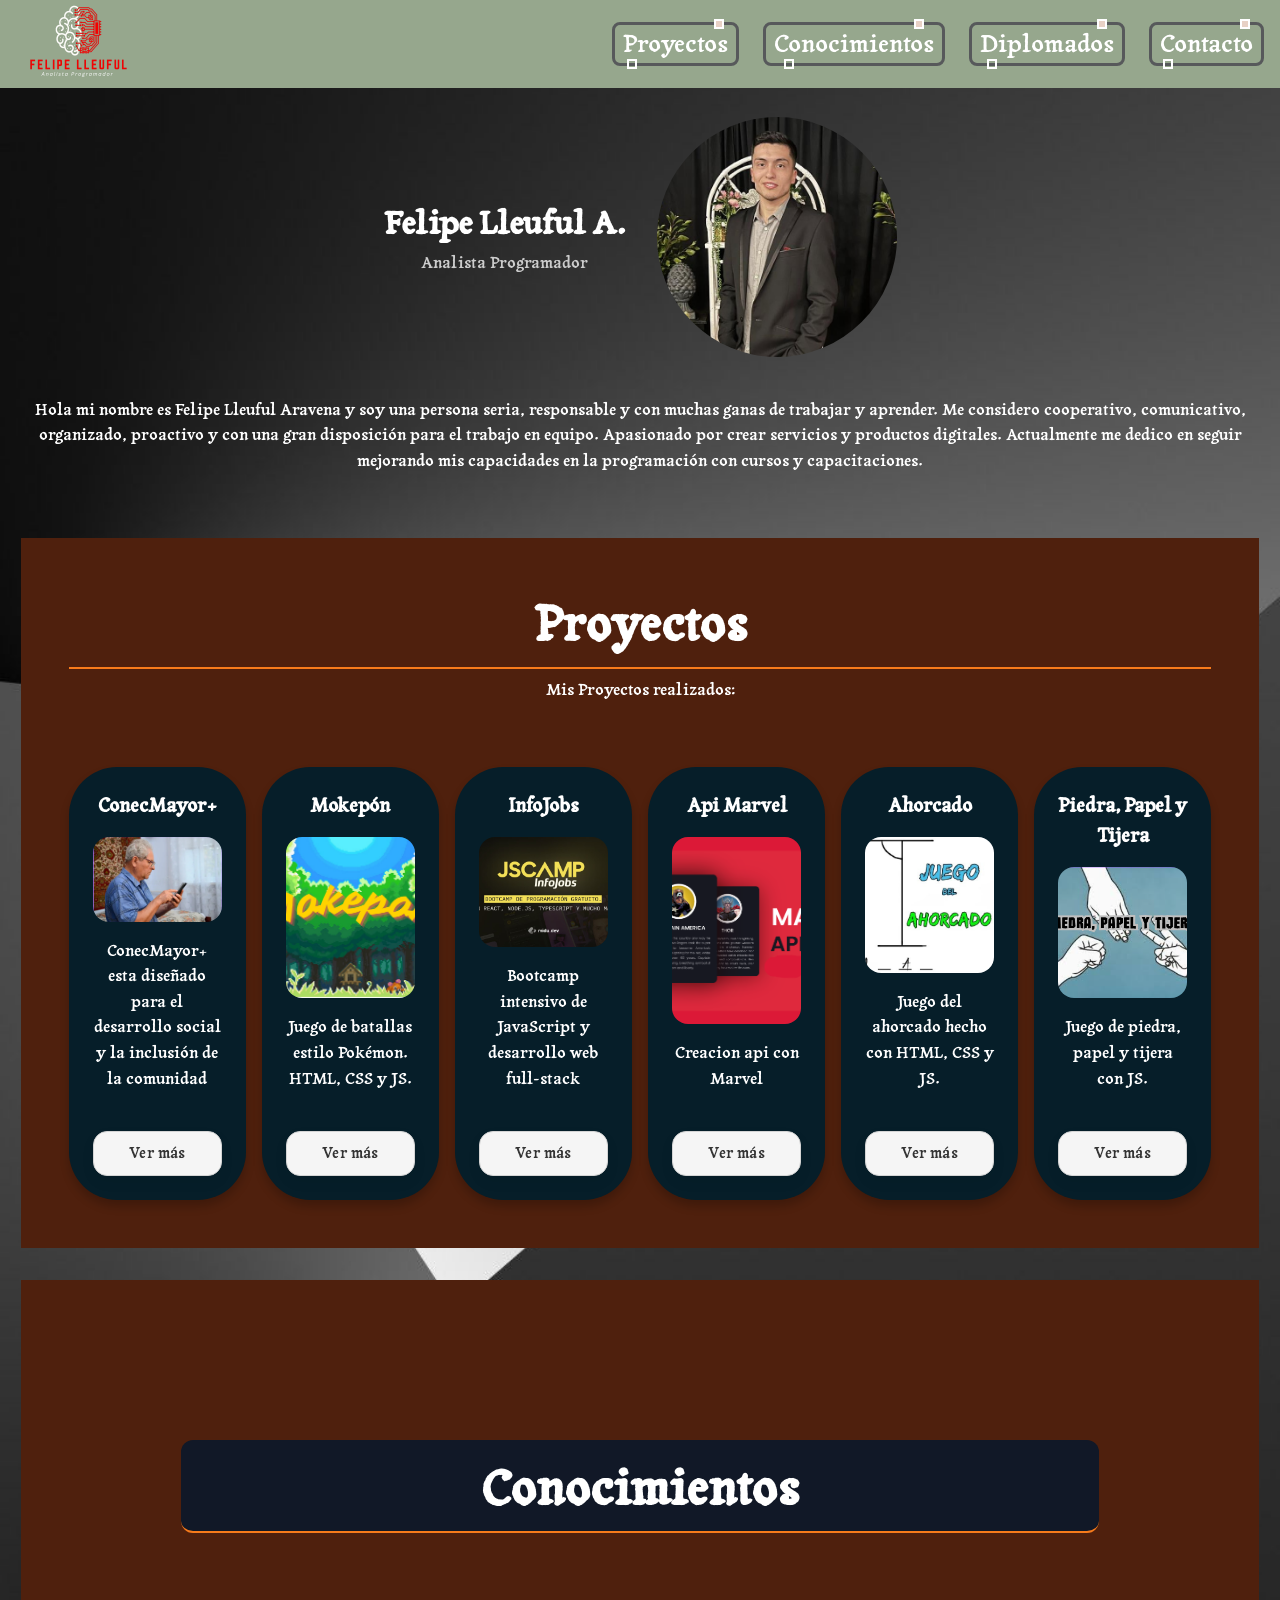
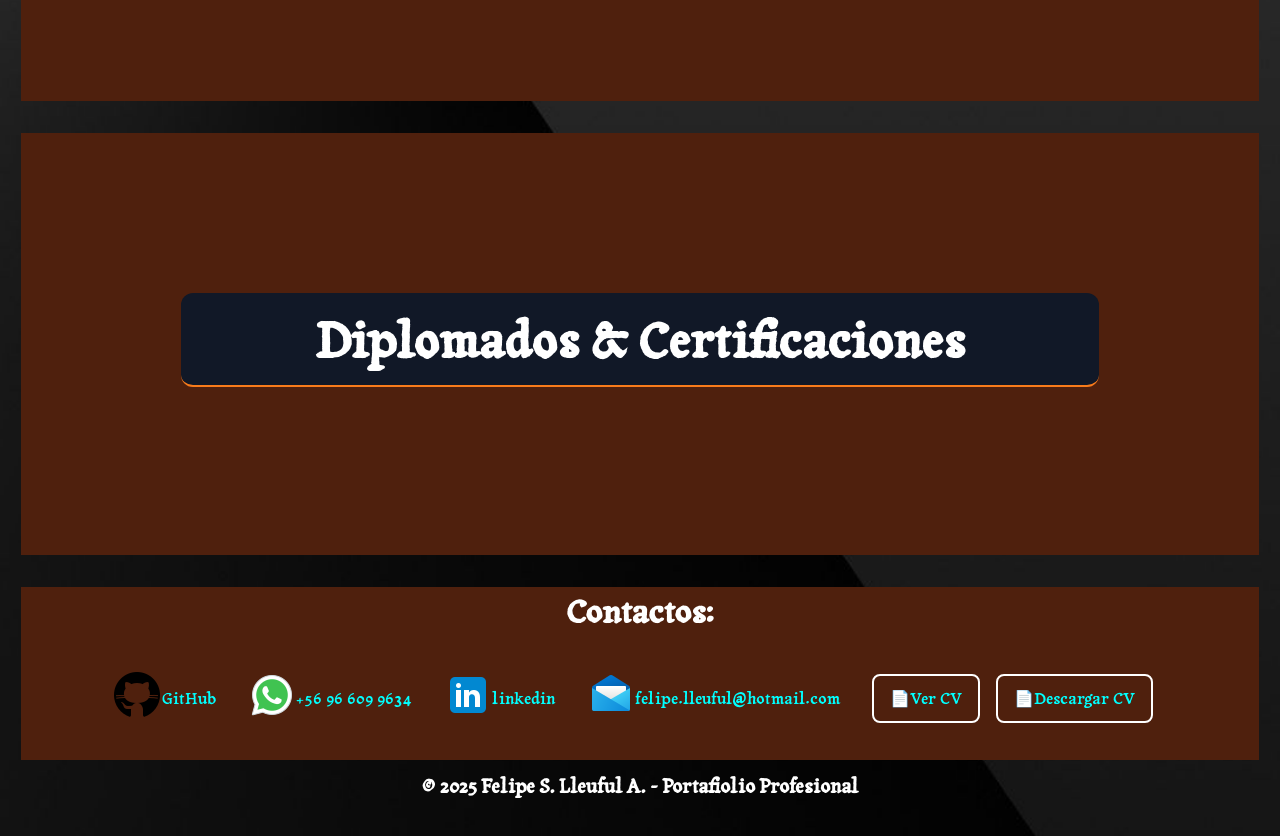
==== commit cbbe9393: "Mejora minima" ====
--- a/index.html
+++ b/index.html
@@ -41,7 +41,7 @@
         <div class="resumen">
             <p>
                 Hola mi nombre es Felipe Lleuful Aravena y soy una persona seria, responsable y con muchas ganas de trabajar y aprender.
-                Me considero cooperativo, comunicativo, organizado, proactivo y con una grandisposición para el trabajo en equipo.
+                Me considero cooperativo, comunicativo, organizado, proactivo y con una gran disposición para el trabajo en equipo.
                 Apasionado por crear servicios y productos digitales. Actualmente me dedico en seguir mejorando mis capacidades en la programación 
                 con cursos y capacitaciones.
             </p>
